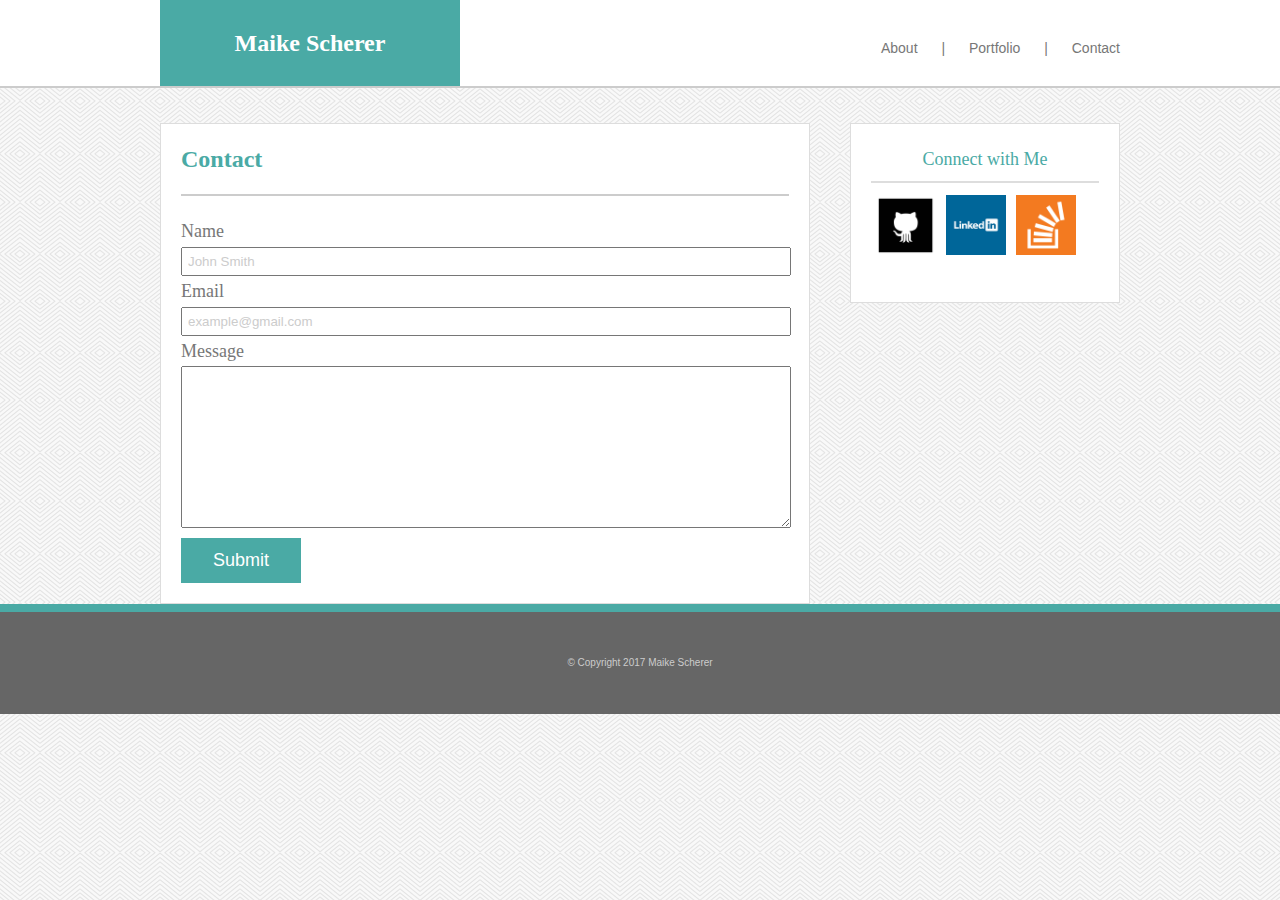
==== contact.html @ 8ad7be5d "Committing all Basic Portfolio Files before editing" ====
<!-- 
module name: Homework 1
created: Sunday 6/11/2017
Author: Maike Scherer
Revisions: 
-->

<!DOCTYPE html>
<html>
<head>
	<title>Portfolio - Maike Scherer</title>
	<meta charset="utf-8">
	<link rel="stylesheet" type="text/css" href="assets/css/reset.css">
	<link rel="stylesheet" type="text/css" href="assets/css/style.css">
</head>
<body>

<div id="head">
<header>
	<h1 id="name">Maike Scherer</h1>
	<nav>
		<a href="index.html">About</a> &#124;
		<a href="portfolio.html">Portfolio</a> &#124;
		<a href="contact.html">Contact</a>
	</nav>
</header>
</div>

<hr id="headline">

<div class="wrapper">
	<div id="main">
	<h1 id="page-title">Contact</h1>
	<hr id="mainline">
	
	<form action="/action_page.php">
	<h3>Name</h3>
	
	<input type="text" name="name" value="John Smith">
	<h3>Email</h3>
	
	<input type="email" name="email" value="example@gmail.com">
	<h3>Message</h3>
    <textarea name="message" rows="10" cols="30"></textarea>
    <br>
  	<input id="button" type="submit">
	</form>
	

	</div>
	<aside>
		<h2>Connect with Me</h2>
		<hr id="sideline">
		<a class="logo" href="https://github.com/maike-hilda" target="_blank"><img src="assets/images/github.png" alt="github logo" width="60px" height="60px"></a>
		<a class="logo" href="https://www.linkedin.com/in/maike-scherer/" target="_blank"><img src="assets/images/linkedin.png" alt="linkedin logo" width="60px" height="60px"></a>
		<a class="logo" href="https://stackoverflow.com/users/6090287/maike-hilda" target="_blank"><img src="assets/images/stackoverflow.png" alt="stackoverflow logo" width="60px" height="60px"></a>
	</aside>	
</div>



<footer>&copy Copyright 2017 Maike Scherer</footer>

</body>
</html>
---- assets/css/style.css ----
* {
	box-sizing: border-box; 
	/*ensures that saying width 600 in wrapper is not 640 with the padding added */
}

body {
	color: #777777;
	font-family: 'Arial', 'Helvetica Neue', Helvetica, sans-serif;
	font-size: 14px;
	line-height: 30px;
	background-image: url("../images/whirlpool.png");
	margin: 0;
}

h1{
	font-size: 24px;
	font-family: 'Georgia', Times, Times New Roman, serif;
	font-weight: bold;
}

h2 {
	font-size: 18px;
	font-family: 'Georgia', Times, Times New Roman, serif;
	color: #4aaaa5;
}


#head{
	height: 86px;
	background-color: #ffffff;
}

header {
	width: 960px;
	height: 86px;
	margin: 0 auto;

}

#name {
	width: 300px;
	/*height: 80px; */
	padding: 28px;
	text-align: center;
	color: #ffffff;
	background-color: #4aaaa5;

	float: left;
}

nav {
	float: right;
	padding: 33px 0 0;
	word-spacing: 20px;
}

a {
	text-decoration: none;
	color: inherit;
}

#headline {
	clear: both;
	margin: 0  0 35px;
    border: #cccccc solid 1px;
}

.wrapper {
	width: 960px;
	margin: 0 auto;
}

#main {
	width: 650px;
	float: left;
	border: solid #dddddd 1px;
	background-color: #ffffff;
	padding: 20px;

}

#murph {
	float: left;
	padding: 10px 20px 0 0;
}

#mainline {
	border: #cccccc solid 1px;
	margin: 20px 0;
}

#page-title {
	color: #4aaaa5;
}

aside {

	float: right;
	height: 180px;
	width: 270px;
	background-color: #ffffff;
	border: solid #dddddd 1px;
	padding: 20px;
	text-align: center;
}

.logo {
	float: left;
	margin: 5px;
}

#sideline {
	border: solid #dddddd 1px;
}

footer {
	margin-top: 33px;
	width: 100%;
	clear: both;
	border-top: #4aaaa5 solid 8px;
	background-color: #666666;
	font-size: 10px;
	text-align: center;
	padding: 36px 0;
	color: #cccccc;
}

.left {
	content: "";
	display: inline-block;	
	position: relative;
	

}

.right {
	content: "";
	display: inline-block;	
	position: relative;
	float: right;
	
	

}

.box {
	background-color: #4aaaa5;
	color: #ffffff;
	text-align: center;
	font-size: 18px;
	line-height: 0;
	padding: 30px;
	width: 260px;
	position: absolute;
	bottom: 20px;
}

#button {
	height: 45px;
	width: 120px;
	background-color: #4aaaa5;
	color: #ffffff;
	font-size: 18px;
	border: none;

}

h3 {
	font-size: 18px;
	font-family: 'Georgia', Times, Times New Roman, serif;
	color: #777777;
}

input, textarea {
	color: #cccccc;
	padding: 5px;
	width: 610px;
}
/*

Placeholder images can be found at LoremPixel.
Save the images to your images folder.
Social Link Images (Github, LinkedIn, StackOverflow, etc.):
These images can be found on IconFinder.
Save the images to your images folder.
Ensure that these icons are live links to your GitHub, LinkedIn, and Stack Overflow profiles.



*/
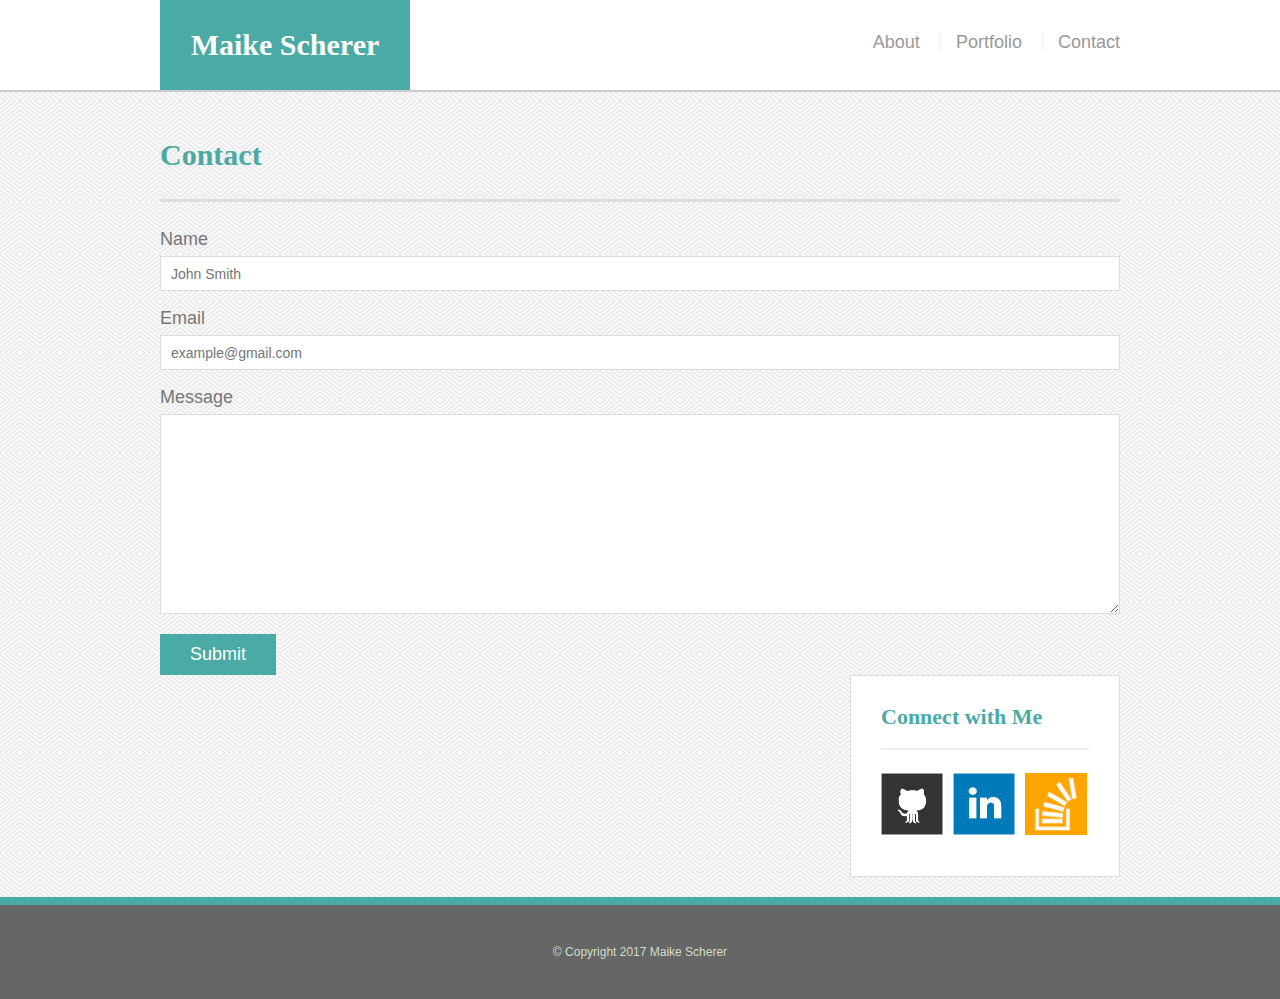
==== commit 077a0fd1: "used bootcamp tutorial video to improve basic-portfolio" ====
--- a/contact.html
+++ b/contact.html
@@ -1,65 +1,65 @@
-<!-- 
-module name: Homework 1
-created: Sunday 6/11/2017
-Author: Maike Scherer
-Revisions: 
--->
-
 <!DOCTYPE html>
-<html>
+<html lang="en-us">
 <head>
-	<title>Portfolio - Maike Scherer</title>
+	<title>Portfolio</title>
 	<meta charset="utf-8">
 	<link rel="stylesheet" type="text/css" href="assets/css/reset.css">
 	<link rel="stylesheet" type="text/css" href="assets/css/style.css">
 </head>
 <body>
+	
+	<header id="masterhead">
+	<div class="container">
 
-<div id="head">
-<header>
-	<h1 id="name">Maike Scherer</h1>
-	<nav>
-		<a href="index.html">About</a> &#124;
-		<a href="portfolio.html">Portfolio</a> &#124;
-		<a href="contact.html">Contact</a>
-	</nav>
-</header>
-</div>
+		<a id="logo" href="index.html">Maike Scherer</a>
+	
+		<nav>
+			<a href="index.html">About</a>
+			<a href="Portfolio.html">Portfolio</a>
+			<a href="contact.html">Contact</a>
+		</nav>
 
-<hr id="headline">
+	</div><!--close container-->
+	</header>
 
-<div class="wrapper">
-	<div id="main">
-	<h1 id="page-title">Contact</h1>
-	<hr id="mainline">
+	<div id="main-container" class="container">
+	<section class="main-container">
+		<h1>Contact</h1>
+
+		<form id="contact-form">
+			<ul>
+				<li>
+					<label form="name">Name</label>
+					<input type="text" name="name" id="name" placeholder="John Smith" required="required">
+				</li>
+				<li>
+					<label form="email">Email</label>
+					<input type="email" name="email" id="email" placeholder="example@gmail.com" required="required">
+				</li>
+				<li>
+					<label form="message">Message</label>
+					<textarea id="message" name="message" required="required"></textarea>					
+				</li>
+			</ul>
+			<input type="submit" name="submit">
+		</form>
+
+	</section>
 	
-	<form action="/action_page.php">
-	<h3>Name</h3>
-	
-	<input type="text" name="name" value="John Smith">
-	<h3>Email</h3>
-	
-	<input type="email" name="email" value="example@gmail.com">
-	<h3>Message</h3>
-    <textarea name="message" rows="10" cols="30"></textarea>
-    <br>
-  	<input id="button" type="submit">
-	</form>
-	
+	<section class="sidebar"> <!--images from icon finder-->
+		<div id="connect">
+			<h2>Connect with Me</h2>
 
-	</div>
-	<aside>
-		<h2>Connect with Me</h2>
-		<hr id="sideline">
-		<a class="logo" href="https://github.com/maike-hilda" target="_blank"><img src="assets/images/github.png" alt="github logo" width="60px" height="60px"></a>
-		<a class="logo" href="https://www.linkedin.com/in/maike-scherer/" target="_blank"><img src="assets/images/linkedin.png" alt="linkedin logo" width="60px" height="60px"></a>
-		<a class="logo" href="https://stackoverflow.com/users/6090287/maike-hilda" target="_blank"><img src="assets/images/stackoverflow.png" alt="stackoverflow logo" width="60px" height="60px"></a>
-	</aside>	
-</div>
+			<img class="social" src="assets/images/github.png" alt="Github Logo">
+			<img class="social" src="assets/images/linkedin.png" alt="LinkedIn Logo">
+			<img class="social" src="assets/images/stack.png" alt="Stackoverflow Logo">
 
+		</div><!--close connect-->
+	</section>
+	</div><!--close main container-->
 
-
-<footer>&copy Copyright 2017 Maike Scherer</footer>
-
+	<footer>
+		&copy Copyright 2017 Maike Scherer
+	</footer>
 </body>
 </html>--- a/assets/css/style.css
+++ b/assets/css/style.css
@@ -1,190 +1,239 @@
 * {
-	box-sizing: border-box; 
-	/*ensures that saying width 600 in wrapper is not 640 with the padding added */
+	box-sizing: border-box;
 }
 
 body {
+	font-size: 18px;
+	line-height: 34px;
+	font-family: 'Arial', 'Helvetica Neue', Helvetica, sans-serif;
 	color: #777777;
-	font-family: 'Arial', 'Helvetica Neue', Helvetica, sans-serif;
-	font-size: 14px;
-	line-height: 30px;
 	background-image: url("../images/whirlpool.png");
-	margin: 0;
-}
-
-h1{
-	font-size: 24px;
-	font-family: 'Georgia', Times, Times New Roman, serif;
-	font-weight: bold;
-}
-
-h2 {
-	font-size: 18px;
-	font-family: 'Georgia', Times, Times New Roman, serif;
-	color: #4aaaa5;
-}
-
-
-#head{
-	height: 86px;
-	background-color: #ffffff;
-}
-
-header {
-	width: 960px;
-	height: 86px;
+}
+
+.container {
+	width: 100%;
+	max-width: 960px;
 	margin: 0 auto;
-
-}
-
-#name {
-	width: 300px;
-	/*height: 80px; */
-	padding: 28px;
-	text-align: center;
+	clear: both;
+}
+
+h1,
+h2,
+h3,
+p {
+  	margin-bottom: 20px;
+}
+
+p:last-child {
+  	margin-bottom: 0;
+}
+
+h1,
+h2,
+h3 {
+  	font-family: Georgia, Times, "Times New Roman", serif;
+  	font-weight: 700;
+  	color: #4aaaa5;
+}
+
+h1 {
+  	padding-bottom: 20px;
+  	font-size: 30px;
+  	line-height: 49px;
+  	border-bottom: 3px solid #ddd;
+}
+
+h2,
+h3 {
+  	font-size: 22px;
+}
+
+/*headers*/
+
+#masterhead {
+	background: #fff;
+	margin: 0 0 30px;
+	z-index: 99;
 	color: #ffffff;
-	background-color: #4aaaa5;
-
+	overflow: auto;
+	border-bottom: 2px solid #cccccc;
+	position: fixed;
+	width: 100%;
+}
+
+#logo {
+	width: 250px;
+	height: 90px;
+	background: #4aaaa5;
 	float: left;
+  	font-family: Georgia, Times, "Times New Roman", serif;
+  	font-size: 30px;
+  	font-weight: 700;
+  	line-height: 90px;
+  	color: #ffffff;
+  	text-align: center;
+  	text-decoration: none;
 }
 
 nav {
-	float: right;
-	padding: 33px 0 0;
-	word-spacing: 20px;
-}
-
-a {
-	text-decoration: none;
-	color: inherit;
-}
-
-#headline {
-	clear: both;
-	margin: 0  0 35px;
-    border: #cccccc solid 1px;
-}
-
-.wrapper {
-	width: 960px;
-	margin: 0 auto;
-}
-
-#main {
-	width: 650px;
-	float: left;
-	border: solid #dddddd 1px;
-	background-color: #ffffff;
-	padding: 20px;
-
-}
-
-#murph {
-	float: left;
-	padding: 10px 20px 0 0;
-}
-
-#mainline {
-	border: #cccccc solid 1px;
-	margin: 20px 0;
-}
-
-#page-title {
-	color: #4aaaa5;
-}
-
-aside {
-
-	float: right;
-	height: 180px;
-	width: 270px;
-	background-color: #ffffff;
-	border: solid #dddddd 1px;
-	padding: 20px;
-	text-align: center;
-}
-
-.logo {
-	float: left;
-	margin: 5px;
-}
-
-#sideline {
-	border: solid #dddddd 1px;
-}
+  	float: right;
+  	margin-top: 25px;
+}
+
+nav a {
+  	display: inline-block; /*to avoid stacking on top of one another*/
+  	padding-left: 15px;
+  	margin-left: 15px;
+  	line-height: 18px;
+  	color: #999;
+  	text-decoration: none;
+  	border-left: 1px solid #efefef; /*to create the lines*/
+}
+
+nav a:first-child { /*first a link on the nav bar does not aget a border*/
+  	border-left: 0 none;
+}
+
+/*main*/
+
+#main-container {
+  	padding-top: 130px;
+}
+
+.main-section {
+  	float: left;
+  	width: 100%;
+  	max-width: 650px;
+  	padding: 30px;
+  	margin: 0 0 40px;
+  	background: #ffffff;
+  	border: 1px solid #dddddd;
+}
+
+/* sidebar */
+
+.sidebar {
+  	float: right;
+  	width: 100%;
+  	max-width: 270px;
+  	padding: 30px;
+  	margin-bottom: 20px;
+  	background: #ffffff;
+  	border: 1px solid #dddddd;
+}
+
+h3,
+.sidebar h2 {
+  	padding-bottom: 20px;
+  	margin-bottom: 15px;
+  	line-height: 22px;
+  	border-bottom: 2px solid #eeeeee;
+}
+
+.social {
+  	width: 62px;
+  	height: 62px;
+  	margin-top: 8px;
+  	margin-right: 5px;
+}
+
+.social:last-child {
+  	margin-right: 0;
+}
+
+
+/* footer */
 
 footer {
-	margin-top: 33px;
-	width: 100%;
-	clear: both;
-	border-top: #4aaaa5 solid 8px;
-	background-color: #666666;
-	font-size: 10px;
-	text-align: center;
-	padding: 36px 0;
-	color: #cccccc;
-}
-
-.left {
-	content: "";
-	display: inline-block;	
-	position: relative;
-	
-
-}
-
-.right {
-	content: "";
-	display: inline-block;	
-	position: relative;
-	float: right;
-	
-	
-
-}
-
-.box {
-	background-color: #4aaaa5;
-	color: #ffffff;
-	text-align: center;
-	font-size: 18px;
-	line-height: 0;
-	padding: 30px;
-	width: 260px;
-	position: absolute;
-	bottom: 20px;
-}
-
-#button {
-	height: 45px;
-	width: 120px;
-	background-color: #4aaaa5;
-	color: #ffffff;
-	font-size: 18px;
-	border: none;
-
-}
-
-h3 {
-	font-size: 18px;
-	font-family: 'Georgia', Times, Times New Roman, serif;
-	color: #777777;
-}
-
-input, textarea {
-	color: #cccccc;
-	padding: 5px;
-	width: 610px;
-}
-/*
-
-Placeholder images can be found at LoremPixel.
-Save the images to your images folder.
-Social Link Images (Github, LinkedIn, StackOverflow, etc.):
-These images can be found on IconFinder.
-Save the images to your images folder.
-Ensure that these icons are live links to your GitHub, LinkedIn, and Stack Overflow profiles.
-
-
-
-*/+  	padding: 30px 0;
+  	clear: both;
+  	font-size: 12px;
+  	color: #ffffff;
+  	color: #cdddcc;
+  	text-align: center;
+  	background: #666666;
+  	border-top: 8px solid #4aaaa5;
+}
+
+/*about me*/
+.auth-image {
+  	float: left;
+  	width: 200px;
+  	height: auto;
+  	margin-top: 10px;
+  	margin-right: 25px;
+}
+
+/* portfolio page */
+
+.work {
+  	position: relative; /*since there is a position aboslute for the label*/
+  	float: left;
+  	width: 274px;
+  	margin: 20px 0 25px;
+  	overflow: auto;
+}
+
+.work:nth-child(even) { 
+  	margin-right: 40px;
+}
+
+.work img {
+  	width: 100%;
+  	border: 0 none;
+  	opacity: 0.8;
+}
+
+.work h3 {
+  	position: absolute;
+  	bottom: 20px;
+  	width: 100%;
+  	padding: 15px;
+  	margin-bottom: 0;
+  	font-weight: 300;
+  	line-height: 30px;
+  	color: #ffffff;
+  	text-align: center;
+  	background: #4aaaa5;
+  	border-bottom: 0;
+}
+
+/* contact page */
+
+#contact-form ul {
+  	margin-bottom: 20px;
+}
+
+#contact-form li {
+  	margin-bottom: 10px;
+}
+
+label,
+input[type=text],
+input[type=email],
+textarea {
+  	display: block;
+  	width: 100%;
+}
+
+input[type=text],
+input[type=email],
+textarea {
+  	height: 35px;
+  	padding: 0 10px;
+  	font-size: 14px;
+  	border: 1px solid #ddd;
+}
+
+textarea {
+  	height: 200px;
+}
+
+input[type=submit] {
+  	padding: 10px 30px;
+  	font-size: 18px;
+  	color: #ffffff;
+  	cursor: pointer;
+  	background: #4aaaa5;
+  	border: 0 none;
+}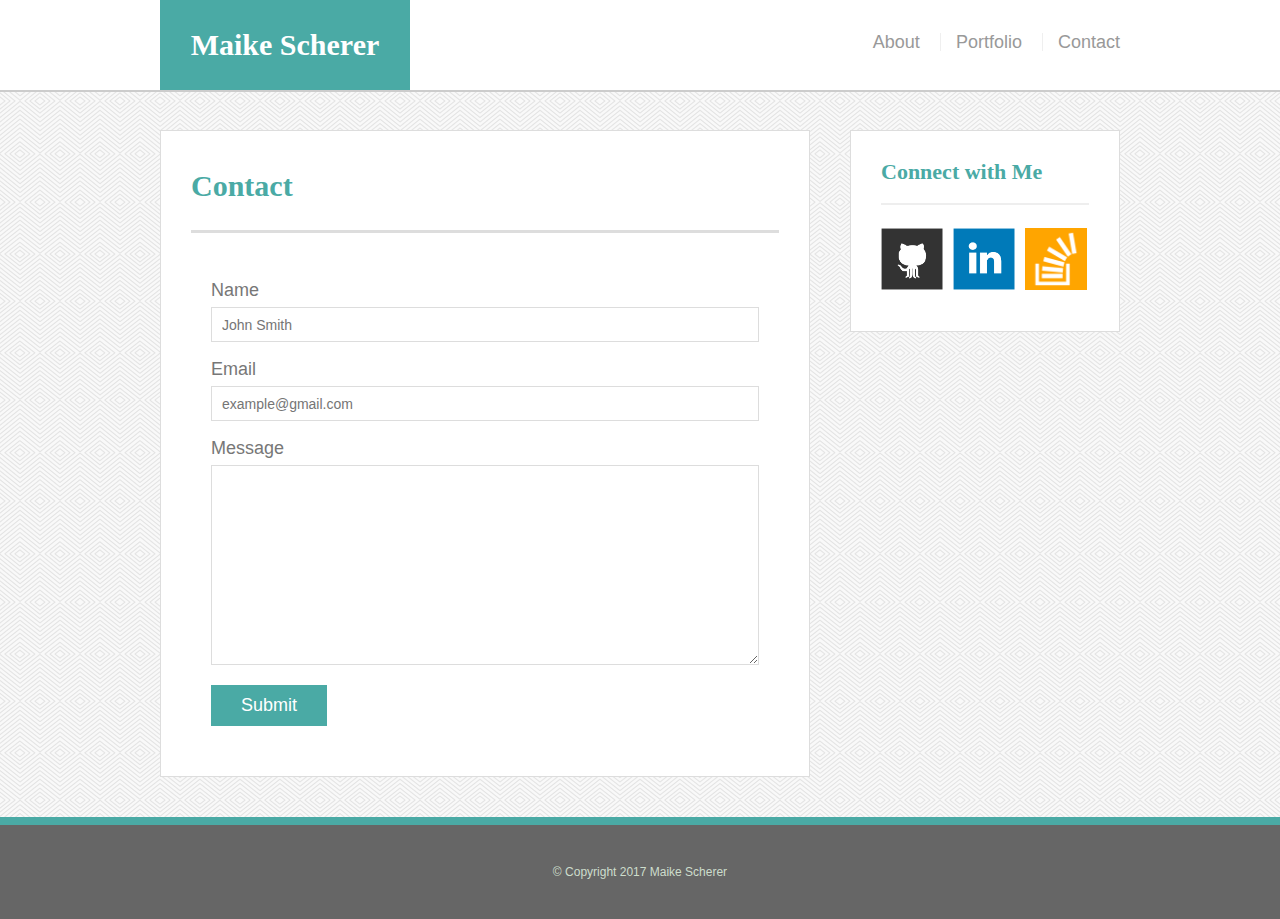
==== commit 620b5ac4: "all requirements working" ====
--- a/contact.html
+++ b/contact.html
@@ -5,6 +5,7 @@
 	<meta charset="utf-8">
 	<link rel="stylesheet" type="text/css" href="assets/css/reset.css">
 	<link rel="stylesheet" type="text/css" href="assets/css/style.css">
+	<meta name="viewport" content="width=device-width, initial-scale=1.0">
 </head>
 <body>
 	
@@ -23,7 +24,7 @@
 	</header>
 
 	<div id="main-container" class="container">
-	<section class="main-container">
+	<section class="main-section">
 		<h1>Contact</h1>
 
 		<form id="contact-form">
--- a/assets/css/style.css
+++ b/assets/css/style.css
@@ -208,6 +208,11 @@
   	margin-bottom: 10px;
 }
 
+form {
+  background: #ffffff;
+  padding: 20px;
+}
+
 label,
 input[type=text],
 input[type=email],
@@ -236,4 +241,71 @@
   	cursor: pointer;
   	background: #4aaaa5;
   	border: 0 none;
-}+}
+
+@media screen and and (max-width: 768px) {
+    
+    .container {
+        max-width: 650px;
+
+    }
+
+    .main-section,
+    .sidebar {
+      float: none;
+      margin-left: auto;
+      margin-right: auto;
+      max-width: 650px;
+    }
+
+    .sidebar {
+      clear: both;
+    }
+    
+    .main-section {
+      overflow: auto;
+    }
+  
+
+}  
+
+
+@media screen and (max-width: 640px) {
+    
+  .container {
+    max-width: 640px;
+  }
+
+  .sidebar {
+    max-width: 640px;
+  }
+  
+  #masterhead {
+   position: static;
+
+  }
+
+   #main-container {
+    padding-top: 0;
+  }
+  
+  #logo {
+    width: 100%;
+   
+  }
+
+  nav {
+    float: none;
+    text-align: center;
+  }
+
+  nav a {
+    margin: 0 10px;
+  }
+
+  .work {
+    width: inherit;
+    margin-left: auto;
+    margin-right: auto;
+  }
+}  
